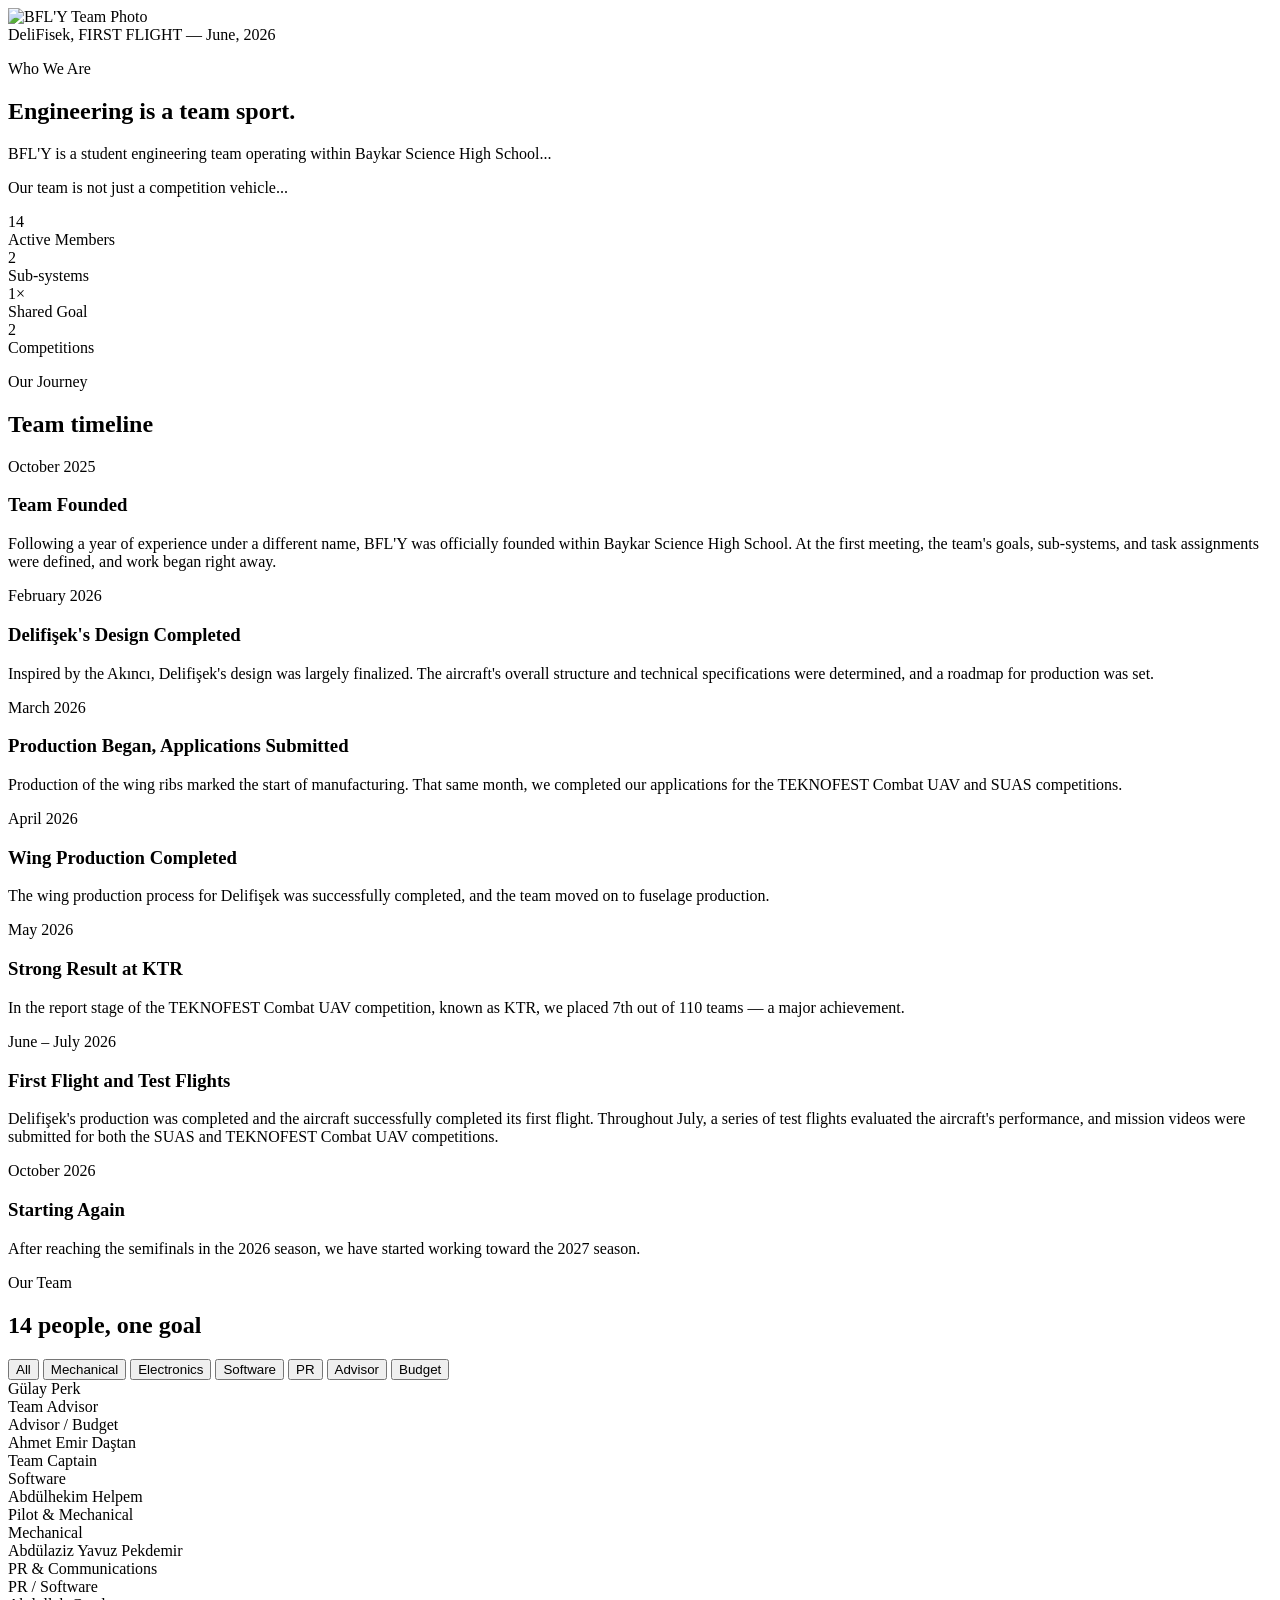
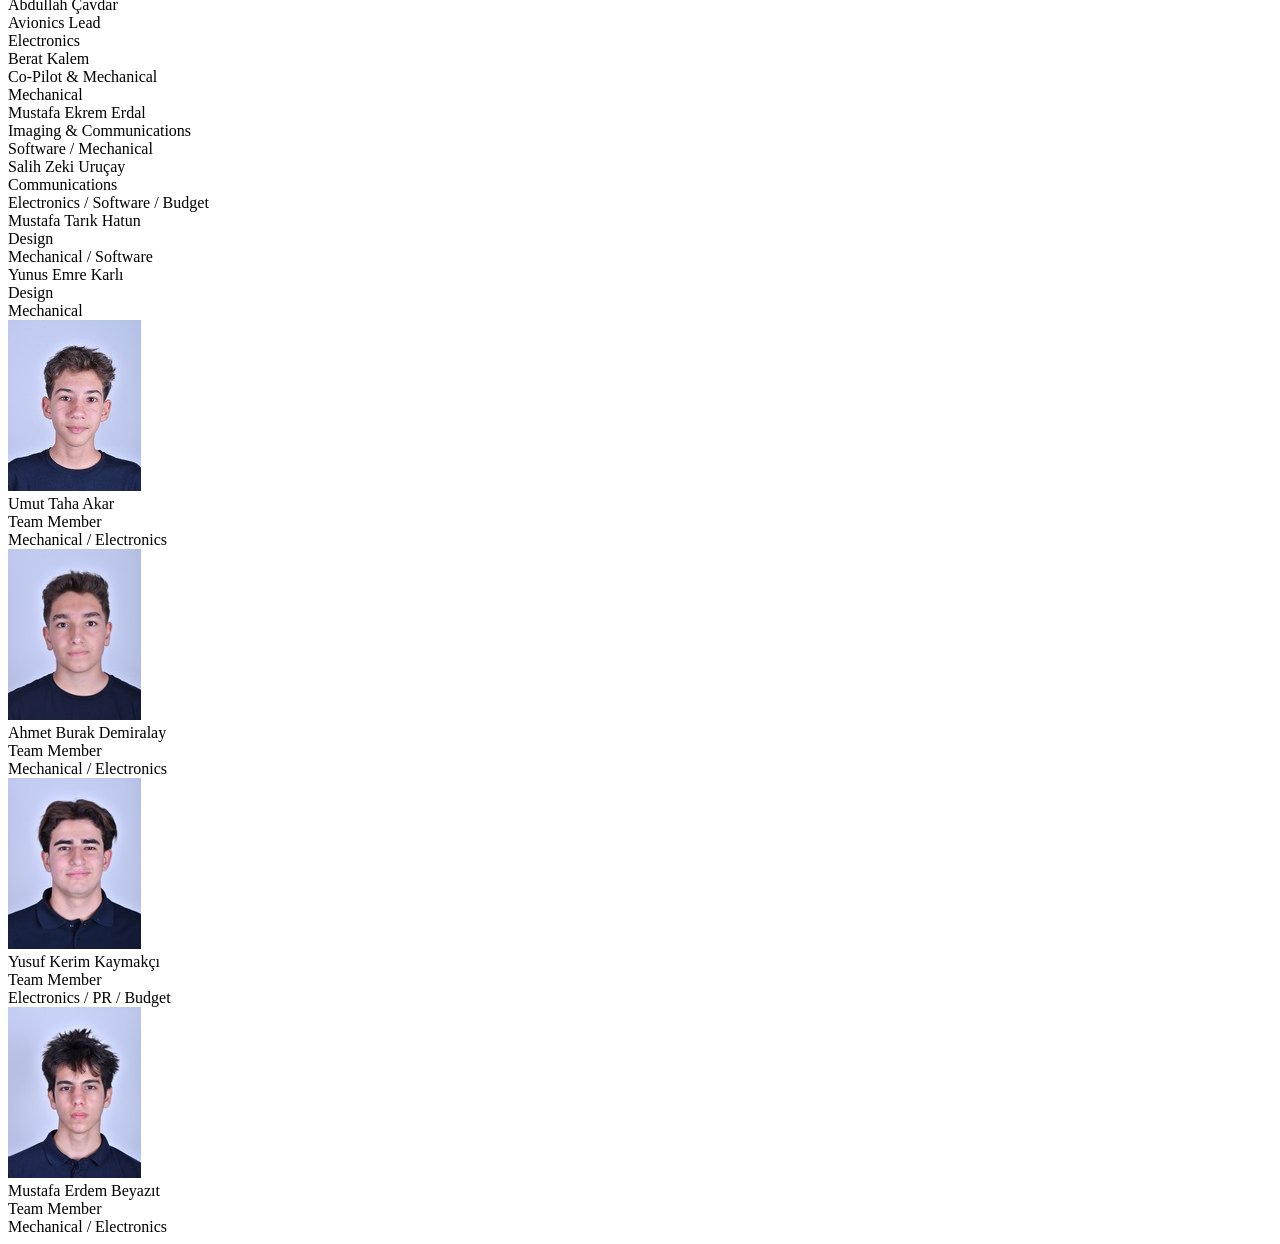
==== team/index.html @ ba1a838a "Takım: 4 üye değişti, zaman çizelgesine Ekim 2026 - Çıkan: Emre Özdemir, Eymen Çalışkan, Berat Kara," ====
<!DOCTYPE html>
<html lang="en">
<head>
  <meta charset="UTF-8" />
  <meta name="viewport" content="width=device-width, initial-scale=1.0" />
  <title>Team — BFL'Y SUAS</title>
  <link rel="preconnect" href="https://fonts.googleapis.com" />
  <link rel="preconnect" href="https://fonts.gstatic.com" crossorigin />
  <link href="https://fonts.googleapis.com/css2?family=Inter:wght@300;400;500;600&family=Orbitron:wght@600;800&display=swap" rel="stylesheet" />
  <link rel="stylesheet" href="/css/style.css" />
  <link rel="stylesheet" href="/css/team.css" />

  <!-- Favicon -->
  <link rel="icon" type="image/x-icon" href="/favicon.ico" />
  <link rel="icon" type="image/png" sizes="32x32" href="/assets/images/brand/favicon-32.png" />
  <link rel="icon" type="image/png" sizes="16x16" href="/assets/images/brand/favicon-16.png" />
  <link rel="apple-touch-icon" sizes="180x180" href="/assets/images/brand/apple-touch-icon.png" />
  <link rel="icon" type="image/png" sizes="192x192" href="/assets/images/brand/favicon-192.png" />

  <!-- Open Graph -->
  <meta property="og:type" content="website" />
  <meta property="og:site_name" content="BFL'Y" />
  <meta property="og:title" content="Team — BFL'Y SUAS" />
  <meta property="og:description" content="Meet the 14-person student engineering team behind BFL'Y." />
  <meta property="og:image" content="/assets/images/brand/og-image.jpg" />
  <meta property="og:image:width" content="1200" />
  <meta property="og:image:height" content="630" />
  <meta property="og:url" content="https://bfly.baykarfenlisesi.k12.tr/team/" />

  <!-- Twitter -->
  <meta name="twitter:card" content="summary_large_image" />
  <meta name="twitter:title" content="Team — BFL'Y SUAS" />
  <meta name="twitter:description" content="Meet the 14-person student engineering team behind BFL'Y." />
  <meta name="twitter:image" content="/assets/images/brand/og-image.jpg" />
</head>
<body
  data-page-hero="true"
  data-hero-eyebrow-en="Baykar Science High School · Aviation Team"
  data-hero-eyebrow-tr="Baykar Fen Lisesi · Havacılık Takımı"
  data-hero-title-en="We are BFL'Y."
  data-hero-title-tr="Biz BFL'Y 'iz."
  data-hero-accent="BFL'Y"
  data-hero-desc-en="From design to flight, from software to integration — a team of 14 working toward one goal."
  data-hero-desc-tr="Tasarımdan uçuşa, yazılımdan entegrasyona — ortak bir hedef için çalışan 14 kişilik bir ekip."
>

  <!-- TEAM PHOTO + INTRO -->
  <section class="team-intro">
    <div class="container">
      <div class="team-photo-wrap">
        <img src="/assets/images/team/teamPhoto.jpg" alt="BFL'Y Team Photo">
        <div class="team-photo-label">DeliFisek, FIRST FLIGHT — June, 2026</div>
      </div>

      <div class="team-intro-body">
        <div class="team-intro-text">
          <p class="section-eyebrow" data-i18n="team_who_eyebrow">Who We Are</p>
          <h2 data-i18n="team_who_title">Engineering is a team sport.</h2>
          <p data-i18n="team_who_p1">BFL'Y is a student engineering team operating within Baykar Science High School...</p>
          <p data-i18n="team_who_p2">Our team is not just a competition vehicle...</p>
        </div>
        <div class="team-intro-stats">
          <div class="intro-stat">
            <div class="intro-stat-num">14</div>
            <div class="intro-stat-label" data-i18n="stat_members_label">Active Members</div>
          </div>
          <div class="intro-stat">
            <div class="intro-stat-num">2</div>
            <div class="intro-stat-label" data-i18n="stat_subsystems">Sub-systems</div>
          </div>
          <div class="intro-stat">
            <div class="intro-stat-num">1<span class="unit">×</span></div>
            <div class="intro-stat-label" data-i18n="stat_goal">Shared Goal</div>
          </div>
          <div class="intro-stat">
            <div class="intro-stat-num">2</div>
            <div class="intro-stat-label" data-i18n="stat_problems">Competitions</div>
          </div>
        </div>
      </div>
    </div>
  </section>

  <!-- TIMELINE -->
  <section class="timeline-section">
    <div class="container">
      <div class="timeline-header">
        <p class="section-eyebrow" data-i18n="timeline_eyebrow">Our Journey</p>
        <h2 class="section-title" data-i18n="timeline_title">Team timeline</h2>
      </div>
      <div class="timeline">
        <div class="timeline-spine"></div>
        <div class="timeline-events">

          <div class="timeline-event right">
            <div class="timeline-card">
              <div class="timeline-date" data-i18n="tl1_date">October 2025</div>
              <h3 data-i18n="tl1_title">Team Founded</h3>
              <p data-i18n="tl1_body">Following a year of experience under a different name, BFL'Y was officially founded within Baykar Science High School. At the first meeting, the team's goals, sub-systems, and task assignments were defined, and work began right away.</p>
            </div>
          </div>

          <div class="timeline-event left">
            <div class="timeline-card">
              <div class="timeline-date" data-i18n="tl2_date">February 2026</div>
              <h3 data-i18n="tl2_title">Delifişek's Design Completed</h3>
              <p data-i18n="tl2_body">Inspired by the Akıncı, Delifişek's design was largely finalized. The aircraft's overall structure and technical specifications were determined, and a roadmap for production was set.</p>
            </div>
          </div>

          <div class="timeline-event right">
            <div class="timeline-card">
              <div class="timeline-date" data-i18n="tl3_date">March 2026</div>
              <h3 data-i18n="tl3_title">Production Began, Applications Submitted</h3>
              <p data-i18n="tl3_body">Production of the wing ribs marked the start of manufacturing. That same month, we completed our applications for the TEKNOFEST Combat UAV and SUAS competitions.</p>
            </div>
          </div>

          <div class="timeline-event left">
            <div class="timeline-card">
              <div class="timeline-date" data-i18n="tl4_date">April 2026</div>
              <h3 data-i18n="tl4_title">Wing Production Completed</h3>
              <p data-i18n="tl4_body">The wing production process for Delifişek was successfully completed, and the team moved on to fuselage production.</p>
            </div>
          </div>

          <div class="timeline-event right">
            <div class="timeline-card">
              <div class="timeline-date" data-i18n="tl5_date">May 2026</div>
              <h3 data-i18n="tl5_title">Strong Result at KTR</h3>
              <p data-i18n="tl5_body">In the report stage of the TEKNOFEST Combat UAV competition, known as KTR, we placed 7th out of 110 teams — a major achievement.</p>
            </div>
          </div>

          <div class="timeline-event left">
            <div class="timeline-card">
              <div class="timeline-date" data-i18n="tl6_date">June – July 2026</div>
              <h3 data-i18n="tl6_title">First Flight and Test Flights</h3>
              <p data-i18n="tl6_body">Delifişek's production was completed and the aircraft successfully completed its first flight. Throughout July, a series of test flights evaluated the aircraft's performance, and mission videos were submitted for both the SUAS and TEKNOFEST Combat UAV competitions.</p>
            </div>
          </div>

          <div class="timeline-event right">
            <div class="timeline-card">
              <div class="timeline-date" data-i18n="tl7_date">October 2026</div>
              <h3 data-i18n="tl7_title">Starting Again</h3>
              <p data-i18n="tl7_body">After reaching the semifinals in the 2026 season, we have started working toward the 2027 season.</p>
            </div>
          </div>

        </div>
      </div>
    </div>
  </section>

  <!-- TEAM MEMBERS -->
  <section class="members-section">
    <div class="container">
      <div class="members-header">
        <div>
          <p class="section-eyebrow" data-i18n="members_eyebrow">Our Team</p>
          <h2 class="section-title" data-i18n="members_title">14 people, one goal</h2>
        </div>
        <div class="member-filters">
          <button class="filter-pill active" data-filter="all">All</button>
          <button class="filter-pill" data-filter="Mekanik">Mechanical</button>
          <button class="filter-pill" data-filter="Elektronik">Electronics</button>
          <button class="filter-pill" data-filter="Yazılım">Software</button>
          <button class="filter-pill" data-filter="PR">PR</button>
          <button class="filter-pill" data-filter="Danışman">Advisor</button>
          <button class="filter-pill" data-filter="Bütçe">Budget</button>
        </div>
      </div>

      <div class="members-grid" id="members-grid">

        <div class="member-card" data-dept="Danışman Bütçe">
          <div class="member-photo-placeholder">
            <img src="/assets/images/team/gulayH.jpg" alt="Gülay Perk" class="member-photo" loading="lazy" onerror="this.style.display='none'">
            <span class="member-initials"></span>
          </div>
          <div class="member-info">
            <div class="member-name">Gülay Perk</div>
            <div class="member-role">Team Advisor</div>
            <div class="member-dept">Advisor / Budget</div>
          </div>
        </div>

        <div class="member-card" data-dept="Yazılım">
          <div class="member-photo-placeholder">
            <img src="/assets/images/team/serat.jpg" alt="Ahmet Emir Daştan" class="member-photo" loading="lazy" onerror="this.style.display='none'">
            <span class="member-initials"></span>
          </div>
          <div class="member-info">
            <div class="member-name">Ahmet Emir Daştan</div>
            <div class="member-role">Team Captain</div>
            <div class="member-dept">Software</div>
          </div>
        </div>

        <div class="member-card" data-dept="Mekanik">
          <div class="member-photo-placeholder">
            <img src="/assets/images/team/hekim.jpg" alt="Abdülhekim Helpem" class="member-photo" loading="lazy" onerror="this.style.display='none'">
            <span class="member-initials"></span>
          </div>
          <div class="member-info">
            <div class="member-name">Abdülhekim Helpem</div>
            <div class="member-role">Pilot & Mechanical</div>
            <div class="member-dept">Mechanical</div>
          </div>
        </div>

        <div class="member-card" data-dept="PR Yazılım">
          <div class="member-photo-placeholder">
            <img src="/assets/images/team/azizi.jpg" alt="3D Design & Manufacturing" class="member-photo" loading="lazy" onerror="this.style.display='none'">
            <span class="member-initials"></span>
          </div>
          <div class="member-info">
            <div class="member-name">Abdülaziz Yavuz Pekdemir</div>
            <div class="member-role">PR & Communications</div>
            <div class="member-dept">PR / Software</div>
          </div>
        </div>

        <div class="member-card" data-dept="Elektronik">
          <div class="member-photo-placeholder">
            <img src="/assets/images/team/odam.jpg" alt="Aerodynamics" class="member-photo" loading="lazy" onerror="this.style.display='none'">
            <span class="member-initials"></span>
          </div>
          <div class="member-info">
            <div class="member-name">Abdullah Çavdar</div>
            <div class="member-role">Avionics Lead</div>
            <div class="member-dept">Electronics</div>
          </div>
        </div>

        <div class="member-card" data-dept="Mekanik">
          <div class="member-photo-placeholder">
            <img src="/assets/images/team/kalem.jpg" alt="Flight Controller" class="member-photo" loading="lazy" onerror="this.style.display='none'">
            <span class="member-initials"></span>
          </div>
          <div class="member-info">
            <div class="member-name">Berat Kalem</div>
            <div class="member-role">Co-Pilot & Mechanical</div>
            <div class="member-dept">Mechanical</div>
          </div>
        </div>

        <div class="member-card" data-dept="Yazılım Mekanik">
          <div class="member-photo-placeholder">
            <img src="/assets/images/team/ekrem.jpg" alt="Sensor Integration" class="member-photo" loading="lazy" onerror="this.style.display='none'">
            <span class="member-initials"></span>
          </div>
          <div class="member-info">
            <div class="member-name">Mustafa Ekrem Erdal</div>
            <div class="member-role">Imaging & Communications</div>
            <div class="member-dept">Software / Mechanical</div>
          </div>
        </div>

        <div class="member-card" data-dept="Elektronik Yazılım Bütçe">
          <div class="member-photo-placeholder">
            <img src="/assets/images/team/salih.jpg" alt="PCB Design" class="member-photo" loading="lazy" onerror="this.style.display='none'">
            <span class="member-initials"></span>
          </div>
          <div class="member-info">
            <div class="member-name">Salih Zeki Uruçay</div>
            <div class="member-role">Communications</div>
            <div class="member-dept">Electronics / Software / Budget</div>
          </div>
        </div>

        <div class="member-card" data-dept="Mekanik Yazılım">
          <div class="member-photo-placeholder">
            <img src="/assets/images/team/tarik.jpg" alt="Autonomous Navigation" class="member-photo" loading="lazy" onerror="this.style.display='none'">
            <span class="member-initials"></span>
          </div>
          <div class="member-info">
            <div class="member-name">Mustafa Tarık Hatun</div>
            <div class="member-role">Design</div>
            <div class="member-dept">Mechanical / Software</div>
          </div>
        </div>

        <div class="member-card" data-dept="Mekanik">
          <div class="member-photo-placeholder">
            <img src="/assets/images/team/yunus.jpg" alt="Ground Control Software" class="member-photo" loading="lazy" onerror="this.style.display='none'">
            <span class="member-initials"></span>
          </div>
          <div class="member-info">
            <div class="member-name">Yunus Emre Karlı</div>
            <div class="member-role">Design</div>
            <div class="member-dept">Mechanical</div>
          </div>
        </div>


        <div class="member-card" data-dept="Mekanik Elektronik">
          <div class="member-photo-placeholder">
            <img src="/assets/images/team/umut.jpg" alt="Umut Taha Akar" class="member-photo" loading="lazy" onerror="this.style.display='none'">
            <span class="member-initials"></span>
          </div>
          <div class="member-info">
            <div class="member-name">Umut Taha Akar</div>
            <div class="member-role">Team Member</div>
            <div class="member-dept">Mechanical / Electronics</div>
          </div>
        </div>

        <div class="member-card" data-dept="Mekanik Elektronik">
          <div class="member-photo-placeholder">
            <img src="/assets/images/team/burak.jpg" alt="Ahmet Burak Demiralay" class="member-photo" loading="lazy" onerror="this.style.display='none'">
            <span class="member-initials"></span>
          </div>
          <div class="member-info">
            <div class="member-name">Ahmet Burak Demiralay</div>
            <div class="member-role">Team Member</div>
            <div class="member-dept">Mechanical / Electronics</div>
          </div>
        </div>

        <div class="member-card" data-dept="Elektronik PR Bütçe">
          <div class="member-photo-placeholder">
            <img src="/assets/images/team/kerim.jpg" alt="Yusuf Kerim Kaymakçı" class="member-photo" loading="lazy" onerror="this.style.display='none'">
            <span class="member-initials"></span>
          </div>
          <div class="member-info">
            <div class="member-name">Yusuf Kerim Kaymakçı</div>
            <div class="member-role">Team Member</div>
            <div class="member-dept">Electronics / PR / Budget</div>
          </div>
        </div>

        <div class="member-card" data-dept="Mekanik Elektronik">
          <div class="member-photo-placeholder">
            <img src="/assets/images/team/erdem.jpg" alt="Mustafa Erdem Beyazıt" class="member-photo" loading="lazy" onerror="this.style.display='none'">
            <span class="member-initials"></span>
          </div>
          <div class="member-info">
            <div class="member-name">Mustafa Erdem Beyazıt</div>
            <div class="member-role">Team Member</div>
            <div class="member-dept">Mechanical / Electronics</div>
          </div>
        </div>
      </div>
    </div>
  </section>

  <script src="/js/components.js"></script>
  <script src="/js/team.js"></script>
</body>
</html>
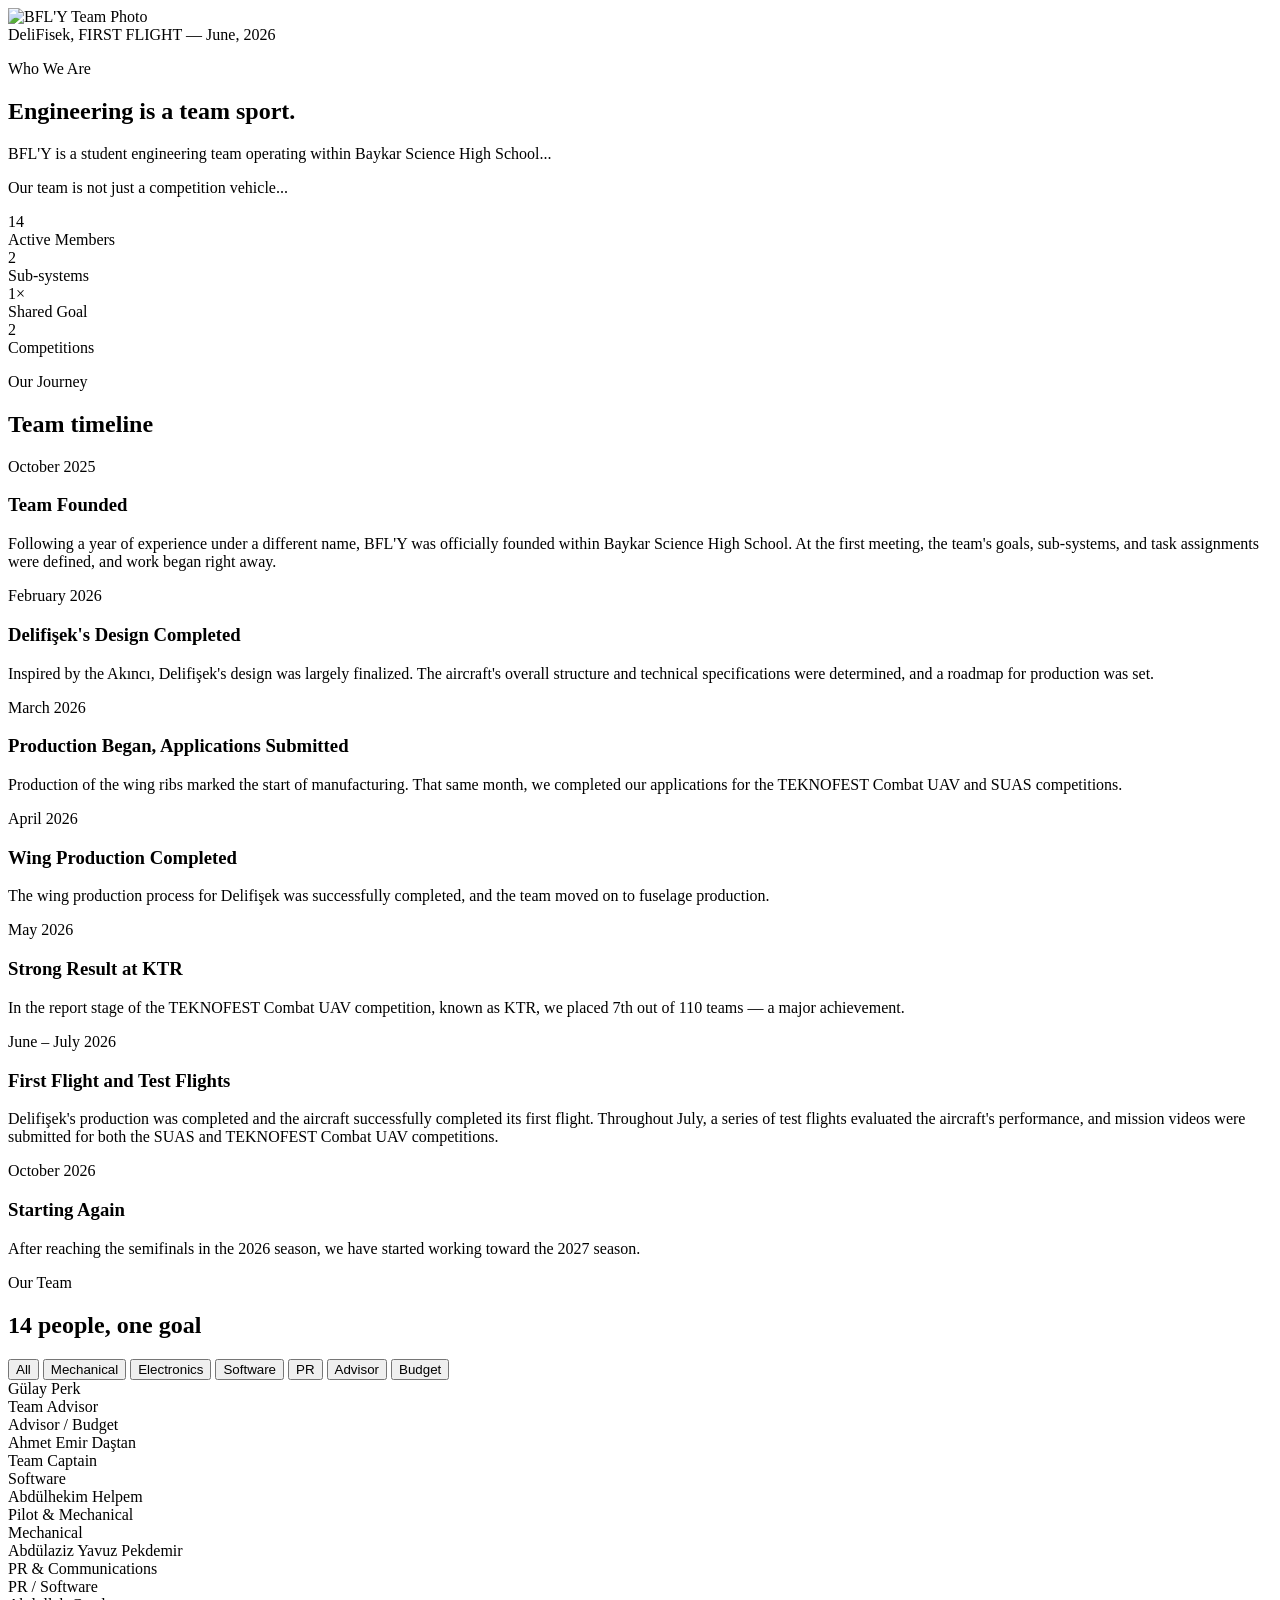
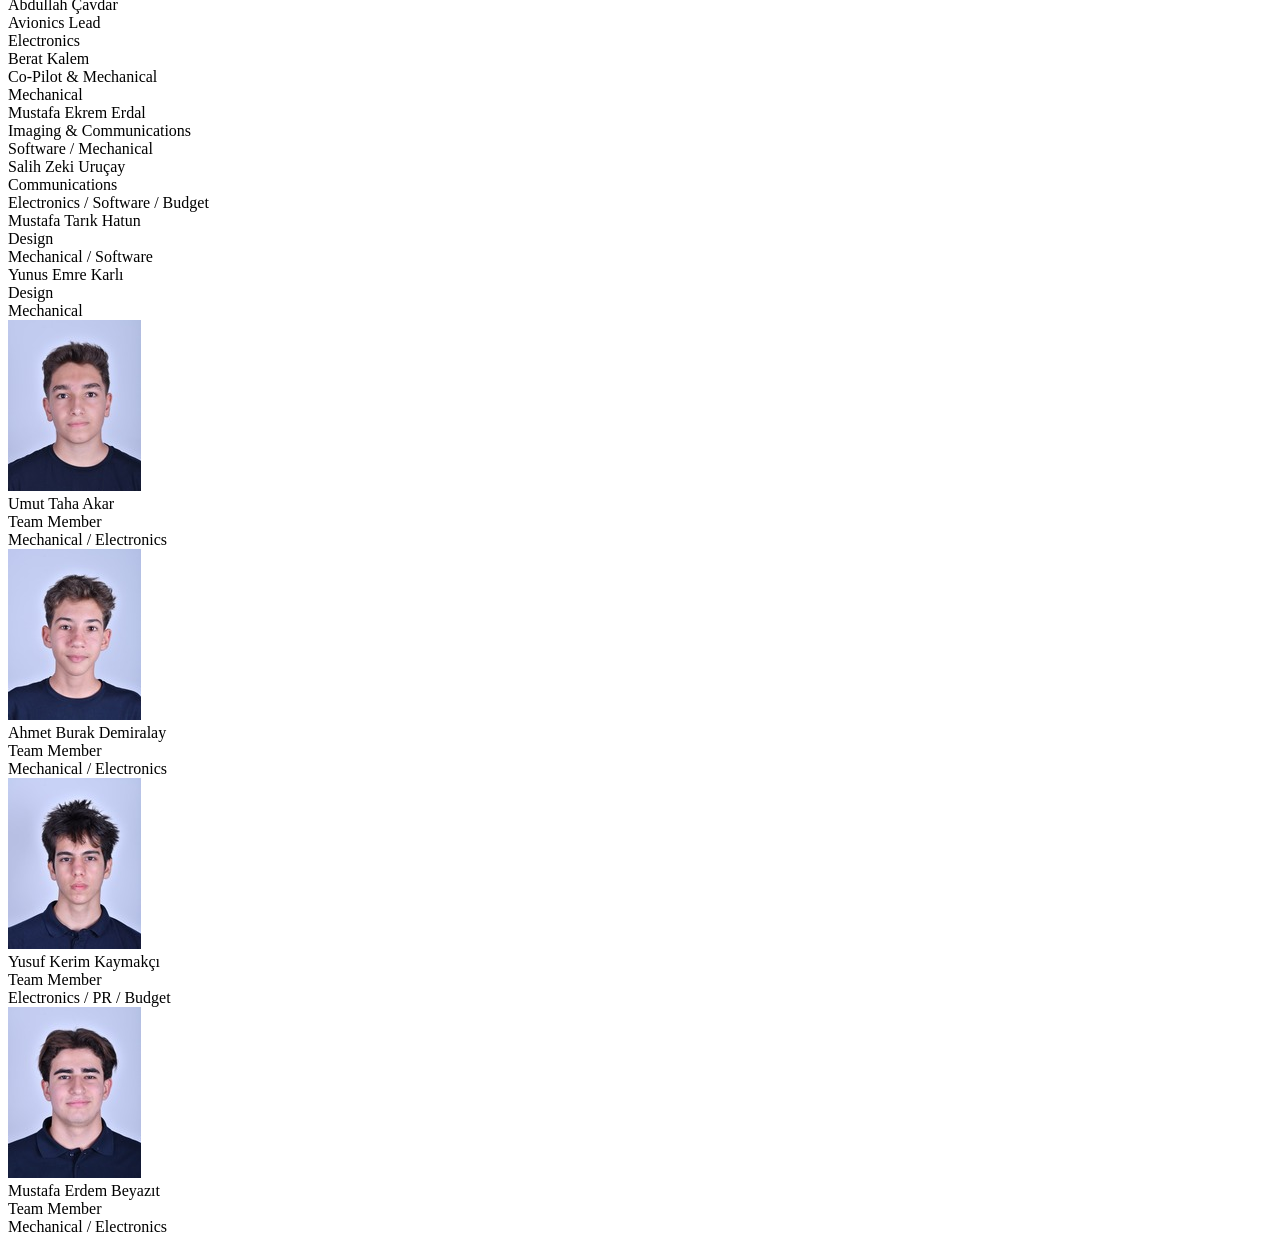
==== commit 9d67652e: "Yönetim paneline Metinler: sitedeki yazılar panelden değişir - /yonetim/ → Metinler: sayfa seç, yazı" ====
--- a/team/index.html
+++ b/team/index.html
@@ -180,8 +180,8 @@
             <span class="member-initials"></span>
           </div>
           <div class="member-info">
-            <div class="member-name">Gülay Perk</div>
-            <div class="member-role">Team Advisor</div>
+            <div class="member-name" data-text="uye_1_ad">Gülay Perk</div>
+            <div class="member-role" data-text="uye_1_gorev">Team Advisor</div>
             <div class="member-dept">Advisor / Budget</div>
           </div>
         </div>
@@ -192,8 +192,8 @@
             <span class="member-initials"></span>
           </div>
           <div class="member-info">
-            <div class="member-name">Ahmet Emir Daştan</div>
-            <div class="member-role">Team Captain</div>
+            <div class="member-name" data-text="uye_2_ad">Ahmet Emir Daştan</div>
+            <div class="member-role" data-text="uye_2_gorev">Team Captain</div>
             <div class="member-dept">Software</div>
           </div>
         </div>
@@ -204,8 +204,8 @@
             <span class="member-initials"></span>
           </div>
           <div class="member-info">
-            <div class="member-name">Abdülhekim Helpem</div>
-            <div class="member-role">Pilot & Mechanical</div>
+            <div class="member-name" data-text="uye_3_ad">Abdülhekim Helpem</div>
+            <div class="member-role" data-text="uye_3_gorev">Pilot & Mechanical</div>
             <div class="member-dept">Mechanical</div>
           </div>
         </div>
@@ -216,8 +216,8 @@
             <span class="member-initials"></span>
           </div>
           <div class="member-info">
-            <div class="member-name">Abdülaziz Yavuz Pekdemir</div>
-            <div class="member-role">PR & Communications</div>
+            <div class="member-name" data-text="uye_4_ad">Abdülaziz Yavuz Pekdemir</div>
+            <div class="member-role" data-text="uye_4_gorev">PR & Communications</div>
             <div class="member-dept">PR / Software</div>
           </div>
         </div>
@@ -228,8 +228,8 @@
             <span class="member-initials"></span>
           </div>
           <div class="member-info">
-            <div class="member-name">Abdullah Çavdar</div>
-            <div class="member-role">Avionics Lead</div>
+            <div class="member-name" data-text="uye_5_ad">Abdullah Çavdar</div>
+            <div class="member-role" data-text="uye_5_gorev">Avionics Lead</div>
             <div class="member-dept">Electronics</div>
           </div>
         </div>
@@ -240,8 +240,8 @@
             <span class="member-initials"></span>
           </div>
           <div class="member-info">
-            <div class="member-name">Berat Kalem</div>
-            <div class="member-role">Co-Pilot & Mechanical</div>
+            <div class="member-name" data-text="uye_6_ad">Berat Kalem</div>
+            <div class="member-role" data-text="uye_6_gorev">Co-Pilot & Mechanical</div>
             <div class="member-dept">Mechanical</div>
           </div>
         </div>
@@ -252,8 +252,8 @@
             <span class="member-initials"></span>
           </div>
           <div class="member-info">
-            <div class="member-name">Mustafa Ekrem Erdal</div>
-            <div class="member-role">Imaging & Communications</div>
+            <div class="member-name" data-text="uye_7_ad">Mustafa Ekrem Erdal</div>
+            <div class="member-role" data-text="uye_7_gorev">Imaging & Communications</div>
             <div class="member-dept">Software / Mechanical</div>
           </div>
         </div>
@@ -264,8 +264,8 @@
             <span class="member-initials"></span>
           </div>
           <div class="member-info">
-            <div class="member-name">Salih Zeki Uruçay</div>
-            <div class="member-role">Communications</div>
+            <div class="member-name" data-text="uye_8_ad">Salih Zeki Uruçay</div>
+            <div class="member-role" data-text="uye_8_gorev">Communications</div>
             <div class="member-dept">Electronics / Software / Budget</div>
           </div>
         </div>
@@ -276,8 +276,8 @@
             <span class="member-initials"></span>
           </div>
           <div class="member-info">
-            <div class="member-name">Mustafa Tarık Hatun</div>
-            <div class="member-role">Design</div>
+            <div class="member-name" data-text="uye_9_ad">Mustafa Tarık Hatun</div>
+            <div class="member-role" data-text="uye_9_gorev">Design</div>
             <div class="member-dept">Mechanical / Software</div>
           </div>
         </div>
@@ -288,8 +288,8 @@
             <span class="member-initials"></span>
           </div>
           <div class="member-info">
-            <div class="member-name">Yunus Emre Karlı</div>
-            <div class="member-role">Design</div>
+            <div class="member-name" data-text="uye_10_ad">Yunus Emre Karlı</div>
+            <div class="member-role" data-text="uye_10_gorev">Design</div>
             <div class="member-dept">Mechanical</div>
           </div>
         </div>
@@ -301,8 +301,8 @@
             <span class="member-initials"></span>
           </div>
           <div class="member-info">
-            <div class="member-name">Umut Taha Akar</div>
-            <div class="member-role">Team Member</div>
+            <div class="member-name" data-text="uye_11_ad">Umut Taha Akar</div>
+            <div class="member-role" data-text="uye_11_gorev">Team Member</div>
             <div class="member-dept">Mechanical / Electronics</div>
           </div>
         </div>
@@ -313,8 +313,8 @@
             <span class="member-initials"></span>
           </div>
           <div class="member-info">
-            <div class="member-name">Ahmet Burak Demiralay</div>
-            <div class="member-role">Team Member</div>
+            <div class="member-name" data-text="uye_12_ad">Ahmet Burak Demiralay</div>
+            <div class="member-role" data-text="uye_12_gorev">Team Member</div>
             <div class="member-dept">Mechanical / Electronics</div>
           </div>
         </div>
@@ -325,8 +325,8 @@
             <span class="member-initials"></span>
           </div>
           <div class="member-info">
-            <div class="member-name">Yusuf Kerim Kaymakçı</div>
-            <div class="member-role">Team Member</div>
+            <div class="member-name" data-text="uye_13_ad">Yusuf Kerim Kaymakçı</div>
+            <div class="member-role" data-text="uye_13_gorev">Team Member</div>
             <div class="member-dept">Electronics / PR / Budget</div>
           </div>
         </div>
@@ -337,8 +337,8 @@
             <span class="member-initials"></span>
           </div>
           <div class="member-info">
-            <div class="member-name">Mustafa Erdem Beyazıt</div>
-            <div class="member-role">Team Member</div>
+            <div class="member-name" data-text="uye_14_ad">Mustafa Erdem Beyazıt</div>
+            <div class="member-role" data-text="uye_14_gorev">Team Member</div>
             <div class="member-dept">Mechanical / Electronics</div>
           </div>
         </div>
@@ -347,6 +347,7 @@
   </section>
 
   <script src="/js/components.js"></script>
+  <script src="/js/site-text.js"></script>
   <script src="/js/team.js"></script>
 </body>
 </html>
